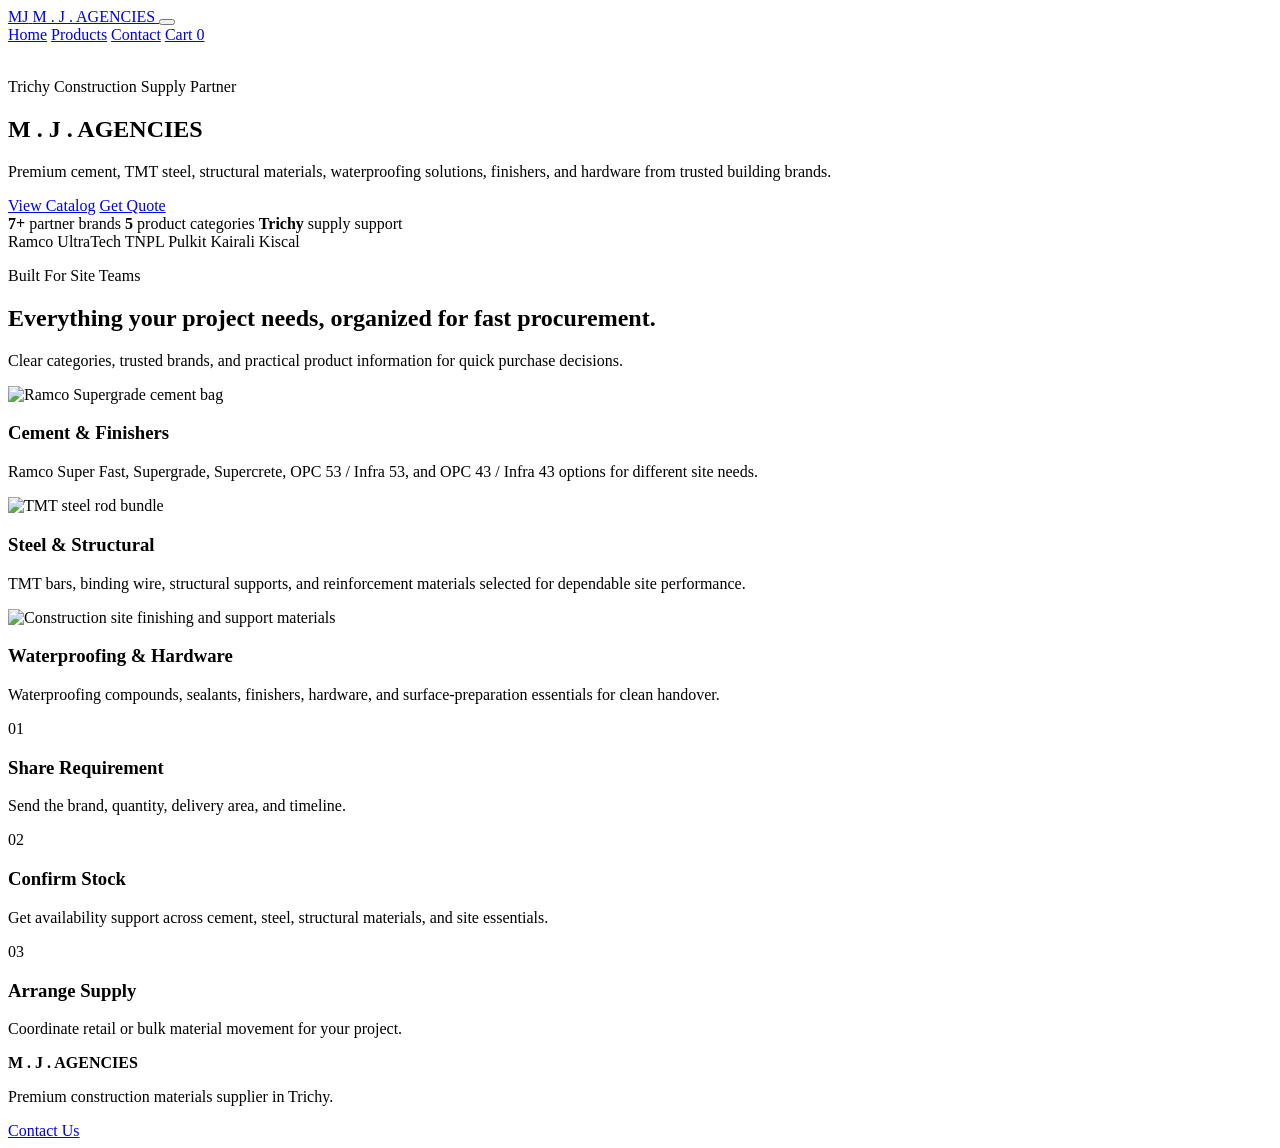
==== index.html @ e112c2f6 "Add files via upload" ====
<!DOCTYPE html>

<html lang="en">
<head>
<meta charset="utf-8"/>
<meta content="width=device-width, initial-scale=1.0" name="viewport"/>
<meta content="M . J . AGENCIES supplies premium cement, TMT steel, structural materials, waterproofing, finishers, and hardware in Trichy." name="description"/>
<title>M . J . AGENCIES | Premium Construction Materials</title>
<link href="styles.css" rel="stylesheet"/>
</head>
<body>
<header class="site-header">
<a aria-label="M . J . AGENCIES home" class="brand" href="index.html">
<span class="brand-mark">MJ</span>
<span>M . J . AGENCIES</span>
</a>
<button aria-controls="site-nav" aria-expanded="false" class="nav-toggle">
<span></span>
<span></span>
<span></span>
</button>
<nav class="site-nav" id="site-nav">
<a class="active" href="index.html">Home</a>
<a href="products.html">Products</a>
<a href="contact.html">Contact</a>
<a class="cart-nav-link" href="products.html#shopping-cart">Cart <span class="cart-count" id="cart-count">0</span></a></nav>
</header>
<main>
<section class="hero hero-photo">
<div aria-hidden="true" class="hero-bg"></div>
<div aria-hidden="true" class="hero-frame">
<img alt="" class="hero-rods" src="assets/tmt-bundle.png"/>
<img alt="" class="hero-bags hero-bags-left" src="assets/ramco-supergrade.png"/>
</div>
<div class="hero-content">
<p class="eyebrow">Trichy Construction Supply Partner</p>
<h1>M . J . AGENCIES</h1>
<p class="hero-copy">Premium cement, TMT steel, structural materials, waterproofing solutions, finishers, and hardware from trusted building brands.</p>
<div class="hero-actions">
<a class="button primary" href="products.html">View Catalog</a>
<a class="button secondary" href="contact.html">Get Quote</a>
</div>
<div aria-label="Supply highlights" class="hero-stats">
<span><strong>7+</strong> partner brands</span>
<span><strong>5</strong> product categories</span>
<span><strong>Trichy</strong> supply support</span>
</div>
</div>
</section>
<section aria-label="Major partner brands" class="partner-strip">
<span>Ramco</span>
<span>UltraTech</span>
<span>TNPL</span>
<span>Pulkit</span>
<span>Kairali</span>
<span>Kiscal</span>
</section>
<section class="section">
<div class="section-heading">
<p class="eyebrow">Built For Site Teams</p>
<h2>Everything your project needs, organized for fast procurement.</h2>
<p>Clear categories, trusted brands, and practical product information for quick purchase decisions.</p>
</div>
<div class="feature-grid">
<article class="feature">
<img alt="Ramco Supergrade cement bag" src="assets/ramco-supergrade.png"/>
<h3>Cement &amp; Finishers</h3>
<p>Ramco Super Fast, Supergrade, Supercrete, OPC 53 / Infra 53, and OPC 43 / Infra 43 options for different site needs.</p>
</article>
<article class="feature">
<img alt="TMT steel rod bundle" src="assets/tmt-bundle.png"/>
<h3>Steel &amp; Structural</h3>
<p>TMT bars, binding wire, structural supports, and reinforcement materials selected for dependable site performance.</p>
</article>
<article class="feature">
<img alt="Construction site finishing and support materials" src="assets/tmt-sizes.png"/>
<h3>Waterproofing &amp; Hardware</h3>
<p>Waterproofing compounds, sealants, finishers, hardware, and surface-preparation essentials for clean handover.</p>
</article>
</div>
</section>
<section class="process-band">
<div>
<span>01</span>
<h3>Share Requirement</h3>
<p>Send the brand, quantity, delivery area, and timeline.</p>
</div>
<div>
<span>02</span>
<h3>Confirm Stock</h3>
<p>Get availability support across cement, steel, structural materials, and site essentials.</p>
</div>
<div>
<span>03</span>
<h3>Arrange Supply</h3>
<p>Coordinate retail or bulk material movement for your project.</p>
</div>
</section>
</main>
<footer class="site-footer">
<div>
<strong>M . J . AGENCIES</strong>
<p>Premium construction materials supplier in Trichy.</p>
</div>
<a href="contact.html">Contact Us</a>
</footer>
<script src="https://cdn.jsdelivr.net/npm/@supabase/supabase-js@2"></script><script src="supabase-config.js"></script><script src="script.js"></script>
</body>
</html>
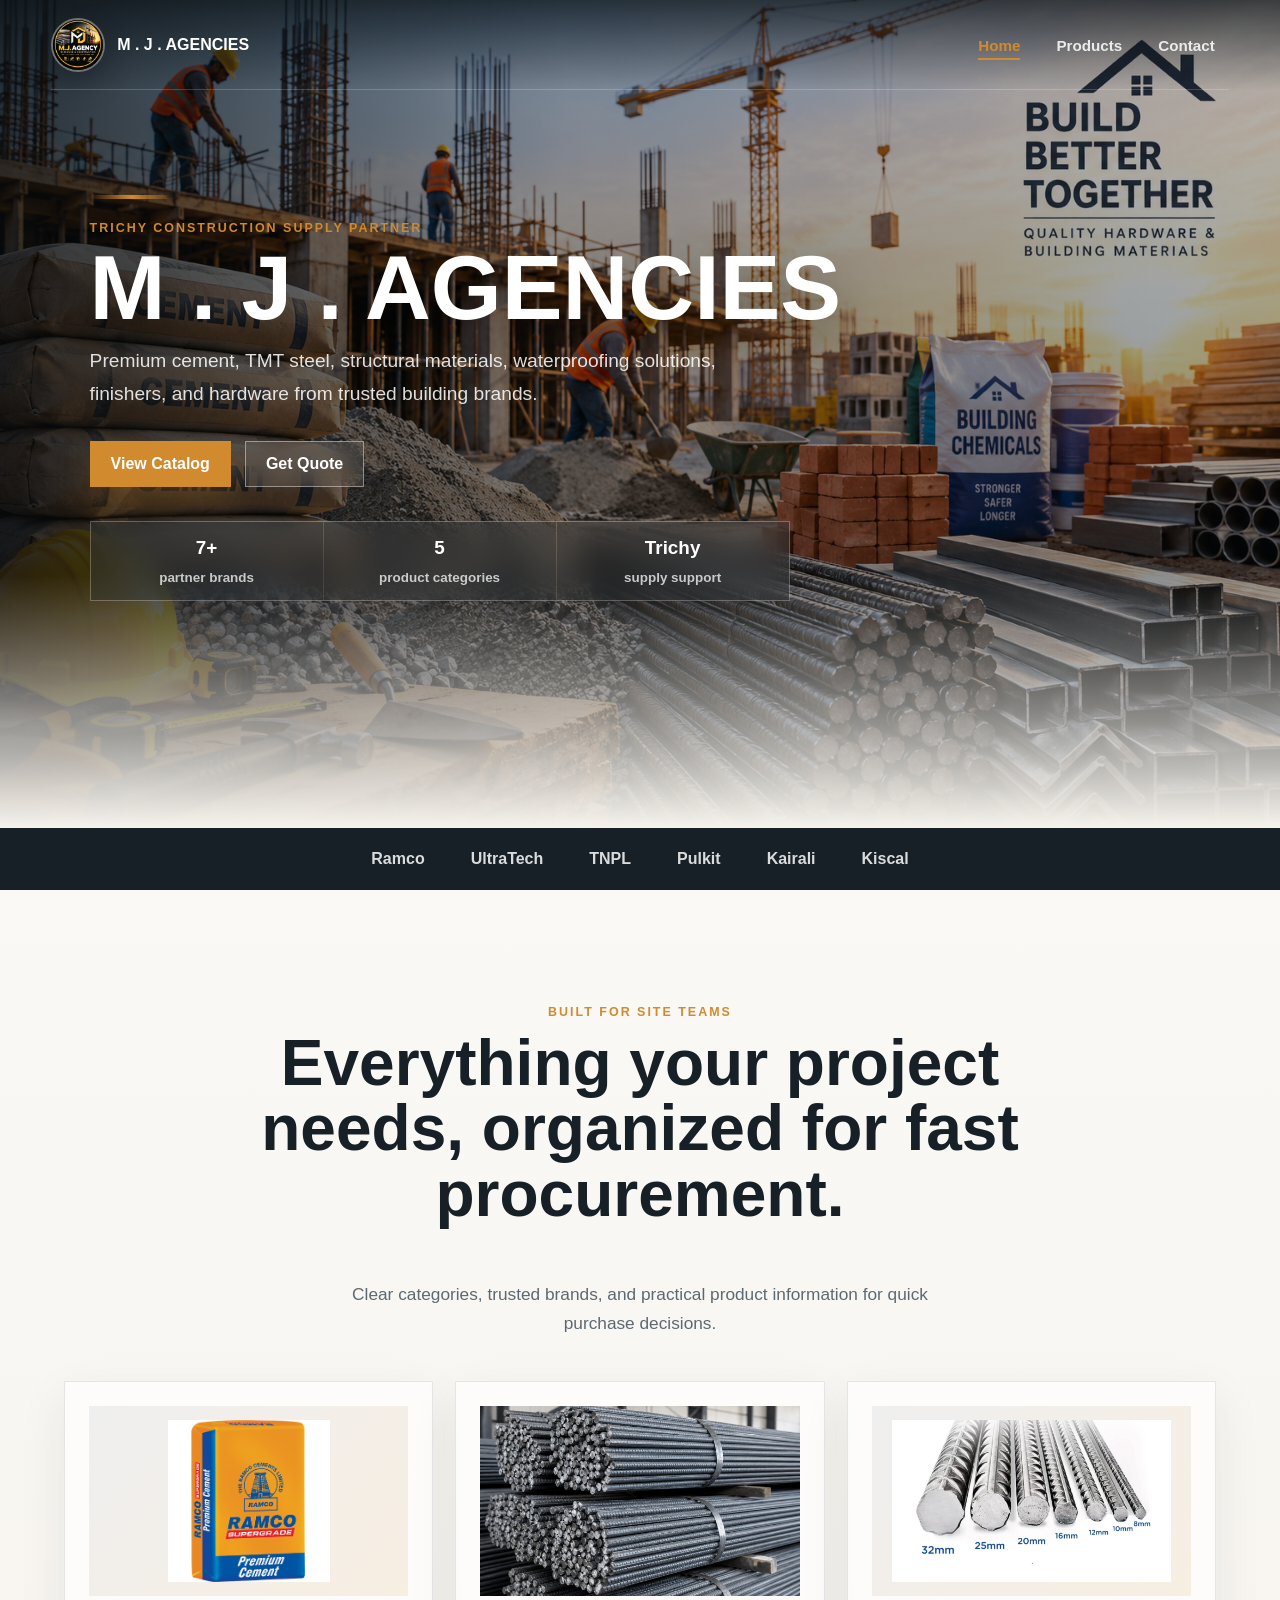
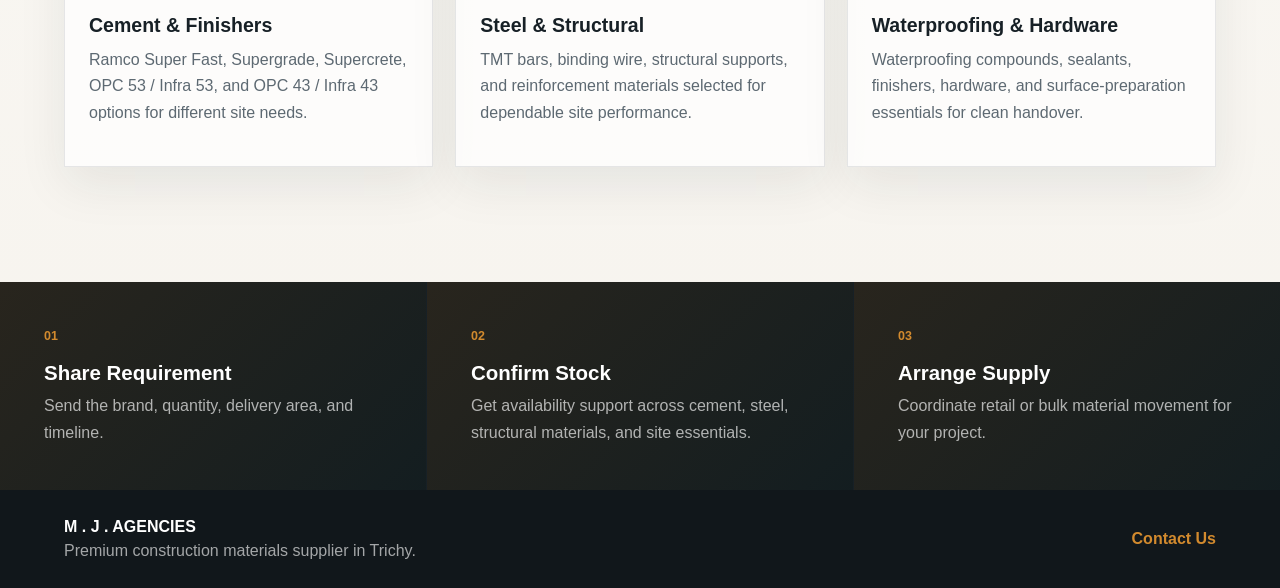
==== commit 6150ddb6: "Add files via upload" ====
--- a/index.html
+++ b/index.html
@@ -1,109 +1,110 @@
 <!DOCTYPE html>
-
 <html lang="en">
 <head>
-<meta charset="utf-8"/>
-<meta content="width=device-width, initial-scale=1.0" name="viewport"/>
-<meta content="M . J . AGENCIES supplies premium cement, TMT steel, structural materials, waterproofing, finishers, and hardware in Trichy." name="description"/>
-<title>M . J . AGENCIES | Premium Construction Materials</title>
-<link href="styles.css" rel="stylesheet"/>
+  <meta charset="UTF-8">
+  <meta name="viewport" content="width=device-width, initial-scale=1.0">
+  <meta name="description" content="M . J . AGENCIES supplies premium cement, TMT steel, structural materials, waterproofing, finishers, and hardware in Trichy.">
+  <title>M . J . AGENCIES | Premium Construction Materials</title>
+  <link rel="stylesheet" href="styles.css">
+  <script defer src="script.js"></script>
 </head>
 <body>
-<header class="site-header">
-<a aria-label="M . J . AGENCIES home" class="brand" href="index.html">
-<span class="brand-mark">MJ</span>
-<span>M . J . AGENCIES</span>
-</a>
-<button aria-controls="site-nav" aria-expanded="false" class="nav-toggle">
-<span></span>
-<span></span>
-<span></span>
-</button>
-<nav class="site-nav" id="site-nav">
-<a class="active" href="index.html">Home</a>
-<a href="products.html">Products</a>
-<a href="contact.html">Contact</a>
-<a class="cart-nav-link" href="products.html#shopping-cart">Cart <span class="cart-count" id="cart-count">0</span></a></nav>
-</header>
-<main>
-<section class="hero hero-photo">
-<div aria-hidden="true" class="hero-bg"></div>
-<div aria-hidden="true" class="hero-frame">
-<img alt="" class="hero-rods" src="assets/tmt-bundle.png"/>
-<img alt="" class="hero-bags hero-bags-left" src="assets/ramco-supergrade.png"/>
-</div>
-<div class="hero-content">
-<p class="eyebrow">Trichy Construction Supply Partner</p>
-<h1>M . J . AGENCIES</h1>
-<p class="hero-copy">Premium cement, TMT steel, structural materials, waterproofing solutions, finishers, and hardware from trusted building brands.</p>
-<div class="hero-actions">
-<a class="button primary" href="products.html">View Catalog</a>
-<a class="button secondary" href="contact.html">Get Quote</a>
-</div>
-<div aria-label="Supply highlights" class="hero-stats">
-<span><strong>7+</strong> partner brands</span>
-<span><strong>5</strong> product categories</span>
-<span><strong>Trichy</strong> supply support</span>
-</div>
-</div>
-</section>
-<section aria-label="Major partner brands" class="partner-strip">
-<span>Ramco</span>
-<span>UltraTech</span>
-<span>TNPL</span>
-<span>Pulkit</span>
-<span>Kairali</span>
-<span>Kiscal</span>
-</section>
-<section class="section">
-<div class="section-heading">
-<p class="eyebrow">Built For Site Teams</p>
-<h2>Everything your project needs, organized for fast procurement.</h2>
-<p>Clear categories, trusted brands, and practical product information for quick purchase decisions.</p>
-</div>
-<div class="feature-grid">
-<article class="feature">
-<img alt="Ramco Supergrade cement bag" src="assets/ramco-supergrade.png"/>
-<h3>Cement &amp; Finishers</h3>
-<p>Ramco Super Fast, Supergrade, Supercrete, OPC 53 / Infra 53, and OPC 43 / Infra 43 options for different site needs.</p>
-</article>
-<article class="feature">
-<img alt="TMT steel rod bundle" src="assets/tmt-bundle.png"/>
-<h3>Steel &amp; Structural</h3>
-<p>TMT bars, binding wire, structural supports, and reinforcement materials selected for dependable site performance.</p>
-</article>
-<article class="feature">
-<img alt="Construction site finishing and support materials" src="assets/tmt-sizes.png"/>
-<h3>Waterproofing &amp; Hardware</h3>
-<p>Waterproofing compounds, sealants, finishers, hardware, and surface-preparation essentials for clean handover.</p>
-</article>
-</div>
-</section>
-<section class="process-band">
-<div>
-<span>01</span>
-<h3>Share Requirement</h3>
-<p>Send the brand, quantity, delivery area, and timeline.</p>
-</div>
-<div>
-<span>02</span>
-<h3>Confirm Stock</h3>
-<p>Get availability support across cement, steel, structural materials, and site essentials.</p>
-</div>
-<div>
-<span>03</span>
-<h3>Arrange Supply</h3>
-<p>Coordinate retail or bulk material movement for your project.</p>
-</div>
-</section>
-</main>
-<footer class="site-footer">
-<div>
-<strong>M . J . AGENCIES</strong>
-<p>Premium construction materials supplier in Trichy.</p>
-</div>
-<a href="contact.html">Contact Us</a>
-</footer>
-<script src="https://cdn.jsdelivr.net/npm/@supabase/supabase-js@2"></script><script src="supabase-config.js"></script><script src="script.js"></script>
+  <header class="site-header">
+    <a class="brand" href="index.html" aria-label="M . J . AGENCIES home">
+      <img class="brand-logo" src="assets/mj-agency-logo.png" alt="M.J. Agency logo">
+      <span>M . J . AGENCIES</span>
+    </a>
+    <button class="nav-toggle" aria-expanded="false" aria-controls="site-nav">
+      <span></span>
+      <span></span>
+      <span></span>
+    </button>
+    <nav id="site-nav" class="site-nav">
+      <a class="active" href="index.html">Home</a>
+      <a href="products.html">Products</a>
+      <a href="contact.html">Contact</a>
+    </nav>
+  </header>
+
+  <main>
+    <section class="hero hero-photo">
+      <div class="hero-bg" aria-hidden="true"></div>
+      <div class="hero-content">
+        <p class="eyebrow">Trichy Construction Supply Partner</p>
+        <h1>M . J . AGENCIES</h1>
+        <p class="hero-copy">Premium cement, TMT steel, structural materials, waterproofing solutions, finishers, and hardware from trusted building brands.</p>
+        <div class="hero-actions">
+          <a class="button primary" href="products.html">View Catalog</a>
+          <a class="button secondary" href="contact.html">Get Quote</a>
+        </div>
+        <div class="hero-stats" aria-label="Supply highlights">
+          <span><strong>7+</strong> partner brands</span>
+          <span><strong>5</strong> product categories</span>
+          <span><strong>Trichy</strong> supply support</span>
+        </div>
+      </div>
+    </section>
+
+    <section class="partner-strip" aria-label="Major partner brands">
+      <span>Ramco</span>
+      <span>UltraTech</span>
+      <span>TNPL</span>
+      <span>Pulkit</span>
+      <span>Kairali</span>
+      <span>Kiscal</span>
+    </section>
+
+    <section class="section">
+      <div class="section-heading">
+        <p class="eyebrow">Built For Site Teams</p>
+        <h2>Everything your project needs, organized for fast procurement.</h2>
+        <p>Clear categories, trusted brands, and practical product information for quick purchase decisions.</p>
+      </div>
+      <div class="feature-grid">
+        <article class="feature">
+          <img src="assets/ramco-supergrade-official.png" alt="Ramco Supergrade cement bag">
+          <h3>Cement & Finishers</h3>
+          <p>Ramco Super Fast, Supergrade, Supercrete, OPC 53 / Infra 53, and OPC 43 / Infra 43 options for different site needs.</p>
+        </article>
+        <article class="feature">
+          <img src="assets/tmt-bundle.png" alt="TMT steel rod bundle">
+          <h3>Steel & Structural</h3>
+          <p>TMT bars, binding wire, structural supports, and reinforcement materials selected for dependable site performance.</p>
+        </article>
+        <article class="feature">
+          <img src="assets/tmt-sizes.png" alt="Construction site finishing and support materials">
+          <h3>Waterproofing & Hardware</h3>
+          <p>Waterproofing compounds, sealants, finishers, hardware, and surface-preparation essentials for clean handover.</p>
+        </article>
+      </div>
+    </section>
+
+    <section class="process-band">
+      <div>
+        <span>01</span>
+        <h3>Share Requirement</h3>
+        <p>Send the brand, quantity, delivery area, and timeline.</p>
+      </div>
+      <div>
+        <span>02</span>
+        <h3>Confirm Stock</h3>
+        <p>Get availability support across cement, steel, structural materials, and site essentials.</p>
+      </div>
+      <div>
+        <span>03</span>
+        <h3>Arrange Supply</h3>
+        <p>Coordinate retail or bulk material movement for your project.</p>
+      </div>
+    </section>
+  </main>
+
+  <footer class="site-footer">
+    <div>
+      <strong>M . J . AGENCIES</strong>
+      <p>Premium construction materials supplier in Trichy.</p>
+    </div>
+    <a href="contact.html">Contact Us</a>
+  </footer>
+
 </body>
 </html>
--- a/styles.css
+++ b/styles.css
@@ -0,0 +1,920 @@
+:root {
+  --ink: #172026;
+  --muted: #5d6972;
+  --line: #d8dee3;
+  --paper: #f6f3ed;
+  --white: #ffffff;
+  --steel: #44515c;
+  --cement: #b6ada1;
+  --safety: #d28a2e;
+  --green: #2e675d;
+  --red: #a94f3f;
+  --shadow: 0 24px 70px rgba(23, 32, 38, 0.18);
+}
+
+* {
+  box-sizing: border-box;
+}
+
+html {
+  scroll-behavior: smooth;
+}
+
+body {
+  margin: 0;
+  font-family: Arial, "Helvetica Neue", sans-serif;
+  color: var(--ink);
+  background:
+    linear-gradient(180deg, rgba(255, 255, 255, 0.78), rgba(246, 243, 237, 0.88)),
+    var(--paper);
+}
+
+a {
+  color: inherit;
+  text-decoration: none;
+}
+
+img {
+  display: block;
+  max-width: 100%;
+}
+
+.site-header {
+  position: fixed;
+  z-index: 20;
+  top: 0;
+  left: 0;
+  right: 0;
+  display: flex;
+  align-items: center;
+  justify-content: space-between;
+  gap: 24px;
+  padding: 18px clamp(20px, 4vw, 60px);
+  color: var(--white);
+  background: linear-gradient(180deg, rgba(12, 17, 20, 0.72), rgba(12, 17, 20, 0));
+}
+
+.site-header.solid {
+  position: sticky;
+  color: var(--ink);
+  background: rgba(246, 243, 237, 0.92);
+  border-bottom: 1px solid rgba(23, 32, 38, 0.12);
+  backdrop-filter: blur(14px);
+}
+
+.site-header::after {
+  content: "";
+  position: absolute;
+  left: clamp(20px, 4vw, 60px);
+  right: clamp(20px, 4vw, 60px);
+  bottom: 0;
+  height: 1px;
+  background: rgba(255, 255, 255, 0.18);
+}
+
+.site-header.solid::after {
+  display: none;
+}
+
+.brand {
+  display: inline-flex;
+  align-items: center;
+  gap: 12px;
+  font-weight: 800;
+  letter-spacing: 0;
+}
+
+.brand-mark {
+  display: grid;
+  width: 42px;
+  height: 42px;
+  place-items: center;
+  color: var(--white);
+  background: linear-gradient(135deg, var(--safety), var(--red));
+  border: 1px solid rgba(255, 255, 255, 0.3);
+  font-size: 1rem;
+}
+
+.brand-logo {
+  width: 54px;
+  height: 54px;
+  object-fit: cover;
+  border: 2px solid rgba(255, 255, 255, 0.42);
+  border-radius: 50%;
+  background: #0d0f0f;
+  box-shadow: 0 12px 28px rgba(0, 0, 0, 0.26);
+}
+
+.site-header.solid .brand-logo {
+  border-color: rgba(23, 32, 38, 0.12);
+}
+
+.site-nav {
+  display: flex;
+  align-items: center;
+  gap: 8px;
+}
+
+.site-nav a {
+  position: relative;
+  padding: 10px 14px;
+  font-size: 0.95rem;
+  font-weight: 700;
+  opacity: 0.86;
+}
+
+.site-nav a::after {
+  content: "";
+  position: absolute;
+  left: 14px;
+  right: 14px;
+  bottom: 4px;
+  height: 2px;
+  background: currentColor;
+  transform: scaleX(0);
+  transform-origin: center;
+  transition: transform 180ms ease;
+}
+
+.site-nav a.active,
+.site-nav a:hover {
+  opacity: 1;
+  color: var(--safety);
+}
+
+.site-nav a.active::after,
+.site-nav a:hover::after {
+  transform: scaleX(1);
+}
+
+.nav-toggle {
+  display: none;
+  width: 42px;
+  height: 42px;
+  padding: 9px;
+  border: 1px solid currentColor;
+  background: transparent;
+  color: inherit;
+}
+
+.nav-toggle span {
+  display: block;
+  height: 2px;
+  margin: 5px 0;
+  background: currentColor;
+}
+
+.hero {
+  position: relative;
+  min-height: 92vh;
+  display: grid;
+  place-items: center;
+  overflow: hidden;
+  color: var(--white);
+  isolation: isolate;
+}
+
+.hero-bg {
+  position: absolute;
+  inset: 0;
+  z-index: -3;
+  background-image: linear-gradient(100deg, rgba(11, 16, 19, 0.88), rgba(11, 16, 19, 0.35) 54%, rgba(11, 16, 19, 0.78));
+  background-size: cover;
+  background-position: center;
+  transform: scale(1.04);
+}
+
+.hero-photo .hero-bg {
+  background-image:
+    linear-gradient(90deg, rgba(7, 10, 12, 0.76), rgba(7, 10, 12, 0.24) 44%, rgba(7, 10, 12, 0.1)),
+    linear-gradient(180deg, rgba(7, 10, 12, 0.18), rgba(7, 10, 12, 0.46)),
+    url("assets/home-hero-build-better.png");
+  background-position: center;
+  transform: none;
+}
+
+.hero-photo .hero-content {
+  margin-right: auto;
+  margin-left: clamp(20px, 7vw, 96px);
+  text-align: left;
+}
+
+.hero-photo .hero-content::before {
+  margin-left: 0;
+}
+
+.hero-photo .hero-copy {
+  margin-left: 0;
+}
+
+.hero-photo .hero-actions,
+.hero-photo .hero-stats {
+  justify-content: flex-start;
+  margin-right: auto;
+  margin-left: 0;
+}
+
+.hero::after {
+  content: "";
+  position: absolute;
+  inset: auto 0 0;
+  height: 28vh;
+  z-index: -1;
+  background: linear-gradient(180deg, rgba(246, 243, 237, 0), var(--paper));
+}
+
+.hero-frame {
+  position: absolute;
+  inset: 0;
+  z-index: -2;
+  pointer-events: none;
+}
+
+.hero-rods {
+  position: absolute;
+  width: min(58vw, 780px);
+  height: min(28vw, 360px);
+  left: 50%;
+  bottom: 2vh;
+  object-fit: cover;
+  transform: translateX(-50%) rotate(-5deg);
+  opacity: 0.86;
+  filter: drop-shadow(0 24px 40px rgba(0, 0, 0, 0.45));
+}
+
+.hero-bags {
+  position: absolute;
+  width: min(24vw, 300px);
+  max-height: 43vh;
+  bottom: 4vh;
+  object-fit: contain;
+  filter: drop-shadow(0 24px 40px rgba(0, 0, 0, 0.48));
+}
+
+.hero-bags-left {
+  left: clamp(16px, 7vw, 110px);
+  transform: rotate(-5deg);
+}
+
+.hero-bags-right {
+  right: clamp(16px, 7vw, 110px);
+  transform: rotate(4deg);
+}
+
+.hero-content {
+  width: min(900px, calc(100% - 40px));
+  padding: 148px 0 180px;
+  text-align: center;
+}
+
+.hero-content::before {
+  content: "";
+  display: block;
+  width: 84px;
+  height: 4px;
+  margin: 0 auto 22px;
+  background: linear-gradient(90deg, transparent, var(--safety), transparent);
+}
+
+.eyebrow {
+  margin: 0 0 12px;
+  color: var(--safety);
+  font-size: 0.78rem;
+  font-weight: 800;
+  letter-spacing: 0.16em;
+  text-transform: uppercase;
+}
+
+h1,
+h2,
+h3,
+p {
+  margin-top: 0;
+}
+
+.hero h1 {
+  margin-bottom: 18px;
+  font-size: 6.8rem;
+  line-height: 0.88;
+  font-weight: 800;
+  letter-spacing: 0;
+  text-shadow: 0 22px 60px rgba(0, 0, 0, 0.5);
+}
+
+.hero-photo h1 {
+  max-width: 980px;
+  margin-left: auto;
+  font-size: 5.7rem;
+}
+
+.hero-copy {
+  max-width: 680px;
+  margin: 0 auto 30px;
+  color: rgba(255, 255, 255, 0.86);
+  font-size: clamp(1rem, 2vw, 1.2rem);
+  line-height: 1.7;
+}
+
+.hero-actions,
+.site-footer,
+.partner-strip {
+  display: flex;
+  align-items: center;
+}
+
+.hero-actions {
+  justify-content: center;
+  gap: 14px;
+  flex-wrap: wrap;
+}
+
+.hero-stats {
+  display: grid;
+  grid-template-columns: repeat(3, minmax(0, 1fr));
+  gap: 1px;
+  max-width: 700px;
+  margin: 34px auto 0;
+  overflow: hidden;
+  border: 1px solid rgba(255, 255, 255, 0.18);
+  background: rgba(255, 255, 255, 0.1);
+  backdrop-filter: blur(14px);
+}
+
+.hero-stats span {
+  display: grid;
+  gap: 4px;
+  min-height: 78px;
+  place-items: center;
+  padding: 12px;
+  color: rgba(255, 255, 255, 0.74);
+  font-size: 0.84rem;
+  font-weight: 700;
+  background: rgba(12, 17, 20, 0.36);
+}
+
+.hero-stats strong {
+  display: block;
+  color: var(--white);
+  font-size: 1.18rem;
+}
+
+.button {
+  display: inline-flex;
+  min-height: 46px;
+  align-items: center;
+  justify-content: center;
+  padding: 12px 20px;
+  border: 1px solid transparent;
+  font-weight: 800;
+  transition: transform 180ms ease, box-shadow 180ms ease, background 180ms ease;
+}
+
+.button:hover,
+.button:focus-visible {
+  transform: translateY(-2px);
+}
+
+.button:focus-visible,
+.site-nav a:focus-visible,
+.nav-toggle:focus-visible,
+input:focus-visible,
+select:focus-visible,
+textarea:focus-visible {
+  outline: 3px solid rgba(210, 138, 46, 0.42);
+  outline-offset: 3px;
+}
+
+.button.primary {
+  color: var(--white);
+  background: var(--safety);
+  box-shadow: 0 16px 34px rgba(210, 138, 46, 0.25);
+}
+
+.button.secondary {
+  color: var(--white);
+  border-color: rgba(255, 255, 255, 0.42);
+  background: rgba(255, 255, 255, 0.08);
+  backdrop-filter: blur(10px);
+}
+
+.button.outline {
+  color: var(--ink);
+  border-color: rgba(23, 32, 38, 0.22);
+  background: rgba(255, 255, 255, 0.7);
+}
+
+.partner-strip {
+  justify-content: center;
+  gap: clamp(16px, 4vw, 46px);
+  flex-wrap: wrap;
+  padding: 22px 18px;
+  color: var(--white);
+  background: var(--ink);
+}
+
+.partner-strip span {
+  font-weight: 800;
+  opacity: 0.84;
+}
+
+.section,
+.page {
+  padding: clamp(64px, 9vw, 118px) clamp(20px, 5vw, 72px);
+}
+
+.section-heading,
+.page-hero {
+  max-width: 860px;
+  margin: 0 auto 42px;
+  text-align: center;
+}
+
+.section-heading p:last-child {
+  max-width: 650px;
+  margin-right: auto;
+  margin-left: auto;
+}
+
+.section-heading h2,
+.page-hero h1 {
+  font-size: clamp(2rem, 5vw, 4rem);
+  line-height: 1.02;
+  letter-spacing: 0;
+}
+
+.section-heading p:last-child,
+.page-hero p {
+  color: var(--muted);
+  font-size: 1.08rem;
+  line-height: 1.7;
+}
+
+.feature-grid {
+  display: grid;
+  grid-template-columns: repeat(3, minmax(0, 1fr));
+  gap: 22px;
+  max-width: 1160px;
+  margin: 0 auto;
+}
+
+.feature,
+.product-card,
+.contact-panel,
+.contact-form {
+  background: rgba(255, 255, 255, 0.72);
+  border: 1px solid rgba(23, 32, 38, 0.1);
+  box-shadow: 0 18px 46px rgba(23, 32, 38, 0.08);
+}
+
+.feature,
+.product-card {
+  transition: transform 180ms ease, box-shadow 180ms ease, border-color 180ms ease;
+}
+
+.feature:hover,
+.product-card:hover {
+  transform: translateY(-4px);
+  border-color: rgba(210, 138, 46, 0.32);
+  box-shadow: 0 26px 60px rgba(23, 32, 38, 0.12);
+}
+
+.feature {
+  padding: 24px;
+}
+
+.feature img {
+  width: 100%;
+  height: 190px;
+  object-fit: contain;
+  padding: 14px;
+  margin-bottom: 18px;
+  background: linear-gradient(135deg, rgba(68, 81, 92, 0.08), rgba(210, 138, 46, 0.12));
+}
+
+.feature:nth-child(2) img {
+  object-fit: cover;
+  padding: 0;
+}
+
+.process-band {
+  display: grid;
+  grid-template-columns: repeat(3, minmax(0, 1fr));
+  gap: 1px;
+  color: var(--white);
+  background: var(--ink);
+}
+
+.process-band div {
+  padding: clamp(26px, 4vw, 44px);
+  background:
+    linear-gradient(135deg, rgba(210, 138, 46, 0.12), rgba(46, 103, 93, 0.08)),
+    #11171b;
+}
+
+.process-band span {
+  display: inline-flex;
+  margin-bottom: 18px;
+  color: var(--safety);
+  font-size: 0.78rem;
+  font-weight: 800;
+}
+
+.process-band h3 {
+  margin-bottom: 8px;
+  font-size: 1.28rem;
+}
+
+.process-band p {
+  margin-bottom: 0;
+  color: rgba(255, 255, 255, 0.66);
+  line-height: 1.65;
+}
+
+.feature h3,
+.product-card h3,
+.contact-panel h2 {
+  margin-bottom: 10px;
+  font-size: 1.22rem;
+}
+
+.feature p,
+.product-card p,
+.contact-panel dd {
+  color: var(--muted);
+  line-height: 1.65;
+}
+
+.page {
+  min-height: 80vh;
+}
+
+.catalog-hero,
+.contact-hero {
+  margin-top: 18px;
+}
+
+.catalog-section {
+  max-width: 1220px;
+  margin: 0 auto;
+}
+
+.catalog-tools {
+  position: sticky;
+  top: 79px;
+  z-index: 10;
+  display: flex;
+  gap: 10px;
+  flex-wrap: wrap;
+  justify-content: center;
+  margin: -10px auto 34px;
+  padding: 12px;
+  border: 1px solid rgba(23, 32, 38, 0.1);
+  background: rgba(246, 243, 237, 0.88);
+  backdrop-filter: blur(14px);
+}
+
+.filter-button {
+  min-height: 40px;
+  padding: 9px 14px;
+  border: 1px solid rgba(23, 32, 38, 0.16);
+  color: var(--ink);
+  background: rgba(255, 255, 255, 0.7);
+  font: inherit;
+  font-size: 0.92rem;
+  font-weight: 800;
+  cursor: pointer;
+}
+
+.filter-button.active,
+.filter-button:hover,
+.filter-button:focus-visible {
+  color: var(--white);
+  border-color: var(--safety);
+  background: var(--safety);
+}
+
+.filter-button:focus-visible {
+  outline: 3px solid rgba(210, 138, 46, 0.32);
+  outline-offset: 2px;
+}
+
+.catalog-category {
+  margin-top: 42px;
+}
+
+.catalog-category[hidden] {
+  display: none;
+}
+
+.catalog-category h2 {
+  margin-bottom: 18px;
+  font-size: 1.6rem;
+}
+
+.product-grid {
+  display: grid;
+  grid-template-columns: repeat(3, minmax(0, 1fr));
+  gap: 18px;
+}
+
+.product-card {
+  display: grid;
+  grid-template-rows: 190px 1fr;
+  min-height: 390px;
+  overflow: hidden;
+}
+
+.product-card img {
+  width: 100%;
+  height: 190px;
+  object-fit: contain;
+  padding: 18px;
+  background: linear-gradient(140deg, rgba(255, 255, 255, 0.72), rgba(68, 81, 92, 0.12));
+}
+
+.product-card img[src$="tmt-bundle.png"],
+.product-card img[src$="tmt-sizes.png"],
+.product-card img[src$="fasteners-fixings.png"],
+.product-card img[src$="site-tools.png"],
+.product-card img[src$="plumbing-adhesives.png"],
+.product-card img[src$="kiscal-tmt-bars.jpg"],
+.product-card img[src$="reinforcement-supports.png"],
+.product-card img[src$="site-structural-steel.png"],
+.product-card img[src$="wall-putty-finishers.png"],
+.product-card img[src$="waterproofing-compounds.png"],
+.product-card img[src$="tile-adhesives-grouts.png"] {
+  object-fit: cover;
+  padding: 0;
+}
+
+.product-card img[src$="ramco-supergrade.png"],
+.product-card img[src$="ramco-infra-super-opc-53.png"],
+.product-card img[src$="ramco-samudra.png"],
+.product-card img[src$="ramco-supercrete.jpg"],
+.product-card img[src$="ramco-superfine-efc.png"],
+.product-card img[src$="ramco-super-fast.jpg"],
+.product-card img[src$="ramco-supergrade-official.png"],
+.product-card img[src$="binding-wire.png"],
+.product-card img[src$="pulkit-tmt-bars.png"],
+.product-card img[src$="concrete-site-essentials.png"] {
+  object-fit: contain;
+  padding: 14px;
+  background: #fff;
+}
+
+.product-card div {
+  padding: 20px;
+}
+
+.product-card p {
+  min-height: 78px;
+}
+
+.product-card span {
+  display: inline-flex;
+  margin-top: 8px;
+  padding: 7px 10px;
+  color: var(--green);
+  background: rgba(46, 103, 93, 0.11);
+  font-size: 0.8rem;
+  font-weight: 800;
+}
+
+.contact-layout {
+  display: grid;
+  grid-template-columns: minmax(280px, 0.9fr) minmax(320px, 1.1fr);
+  gap: 24px;
+  max-width: 1100px;
+  margin: 0 auto;
+}
+
+.contact-actions {
+  display: flex;
+  gap: 12px;
+  flex-wrap: wrap;
+}
+
+.contact-panel,
+.contact-form {
+  padding: clamp(22px, 4vw, 34px);
+}
+
+.details-list {
+  display: grid;
+  gap: 18px;
+  margin: 22px 0 28px;
+}
+
+.details-list dt {
+  margin-bottom: 4px;
+  color: var(--ink);
+  font-weight: 800;
+}
+
+.details-list dd {
+  margin: 0;
+}
+
+.map-link {
+  color: var(--safety);
+  font-weight: 800;
+}
+
+.contact-form {
+  display: grid;
+  gap: 18px;
+}
+
+.form-note {
+  padding: 13px 14px;
+  color: var(--green);
+  background: rgba(46, 103, 93, 0.1);
+  border: 1px solid rgba(46, 103, 93, 0.18);
+  font-size: 0.92rem;
+  font-weight: 700;
+  line-height: 1.5;
+}
+
+.contact-form label {
+  display: grid;
+  gap: 8px;
+  color: var(--ink);
+  font-weight: 800;
+}
+
+input,
+select,
+textarea {
+  width: 100%;
+  border: 1px solid var(--line);
+  padding: 13px 14px;
+  color: var(--ink);
+  background: var(--white);
+  font: inherit;
+}
+
+input:focus,
+select:focus,
+textarea:focus {
+  border-color: rgba(210, 138, 46, 0.72);
+}
+
+textarea {
+  resize: vertical;
+}
+
+.contact-form.sent {
+  border-color: rgba(46, 103, 93, 0.4);
+}
+
+.success-message {
+  display: none;
+  margin: 0;
+  color: var(--green);
+  font-weight: 800;
+  line-height: 1.5;
+}
+
+.contact-form.sent .success-message {
+  display: block;
+}
+
+.site-footer {
+  justify-content: space-between;
+  gap: 18px;
+  padding: 28px clamp(20px, 5vw, 72px);
+  color: var(--white);
+  background: #11171b;
+}
+
+.site-footer p {
+  margin: 6px 0 0;
+  color: rgba(255, 255, 255, 0.62);
+}
+
+.site-footer a {
+  color: var(--safety);
+  font-weight: 800;
+}
+
+@media (max-width: 900px) {
+  .feature-grid,
+  .product-grid,
+  .contact-layout,
+  .process-band {
+    grid-template-columns: 1fr;
+  }
+
+  .hero-rods {
+    width: 760px;
+    height: 260px;
+    max-width: none;
+    bottom: 2vh;
+  }
+
+  .hero-bags {
+    width: 190px;
+    opacity: 0.8;
+  }
+
+  .hero-content {
+    padding-bottom: 210px;
+  }
+
+  .hero h1,
+  .hero-photo h1 {
+    font-size: 4.6rem;
+  }
+
+  .hero-stats {
+    grid-template-columns: 1fr;
+    max-width: 420px;
+  }
+}
+
+@media (max-width: 680px) {
+  .site-header {
+    padding: 14px 18px;
+  }
+
+  .nav-toggle {
+    display: block;
+  }
+
+  .site-nav {
+    position: absolute;
+    top: 72px;
+    left: 18px;
+    right: 18px;
+    display: none;
+    flex-direction: column;
+    align-items: stretch;
+    padding: 12px;
+    color: var(--ink);
+    background: rgba(255, 255, 255, 0.96);
+    box-shadow: var(--shadow);
+  }
+
+  .site-nav a::after {
+    display: none;
+  }
+
+  .site-nav.open {
+    display: flex;
+  }
+
+  .hero {
+    min-height: 94vh;
+  }
+
+  .hero-photo .hero-bg {
+    background-position: center;
+  }
+
+  .hero-photo .hero-content {
+    margin-right: auto;
+    text-align: center;
+  }
+
+  .hero-photo .hero-content::before,
+  .hero-photo .hero-copy {
+    margin-right: auto;
+  }
+
+  .hero-photo .hero-actions {
+    justify-content: center;
+  }
+
+  .hero h1 {
+    font-size: 3.65rem;
+  }
+
+  .hero-photo h1 {
+    font-size: 3.2rem;
+    line-height: 0.96;
+  }
+
+  .hero-bags-left {
+    left: -42px;
+  }
+
+  .hero-bags-right {
+    right: -42px;
+  }
+
+  .catalog-tools {
+    top: 70px;
+    justify-content: flex-start;
+    overflow-x: auto;
+    flex-wrap: nowrap;
+  }
+
+  .filter-button {
+    flex: 0 0 auto;
+  }
+
+  .site-footer {
+    align-items: flex-start;
+    flex-direction: column;
+  }
+}
